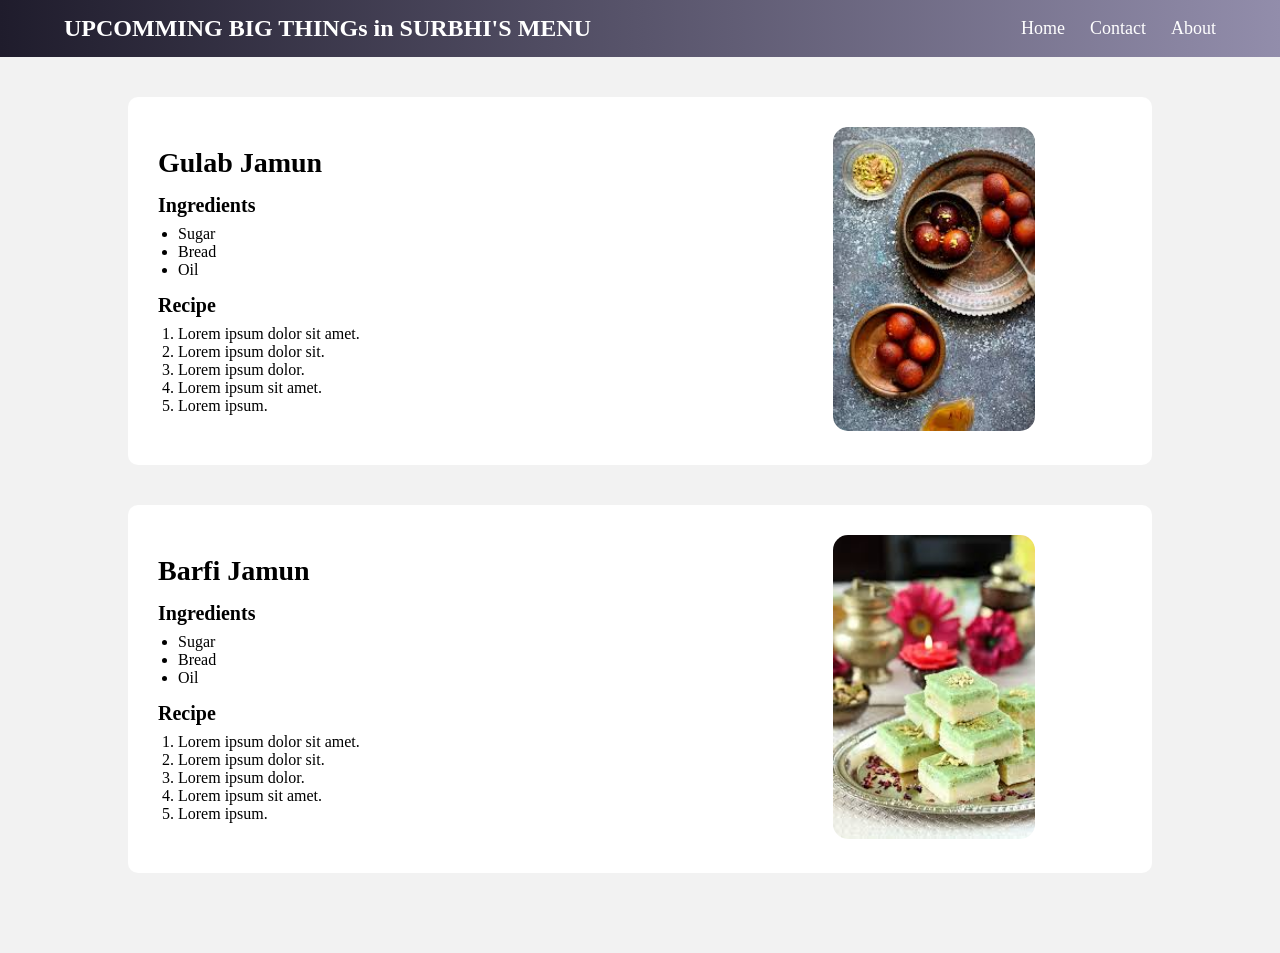
==== menu/index.html @ 10a1029f "menu making" ====
<!DOCTYPE html>
<html lang="en">
<head>
    <meta charset="UTF-8">
    <title>CodeHelp da Dhabba</title>
    <link rel="stylesheet" href="style.css">
</head>
<body>

    <!-- NAVBAR -->
    <header id="navbar">
        <div class="nav-container">
            <span class="logo">UPCOMMING BIG THINGs in SURBHI'S MENU</span>
            <nav>
                <ul class="nav-links">
                    <li><a href="#">Home</a></li>
                    <li><a href="#">Contact</a></li>
                    <li><a href="#">About</a></li>
                </ul>
            </nav>
        </div>
    </header>

    <!-- MAIN CONTENT -->
    <main>
        <section class="recipe">

            <!-- ITEM 1 -->
            <div class="recipe-card">
                <div class="recipe-text">
                    <h2>Gulab Jamun</h2>

                    <h3>Ingredients</h3>
                    <ul>
                        <li>Sugar</li>
                        <li>Bread</li>
                        <li>Oil</li>
                    </ul>

                    <h3>Recipe</h3>
                    <ol>
                        <li>Lorem ipsum dolor sit amet.</li>
                        <li>Lorem ipsum dolor sit.</li>
                        <li>Lorem ipsum dolor.</li>
                        <li>Lorem ipsum sit amet.</li>
                        <li>Lorem ipsum.</li>
                    </ol>
                </div>

                <div class="recipe-image">
                    <img src="glubjammun.jpg" alt="Gulab Jamun">
                </div>
            </div>

            <!-- ITEM 2 -->
            <div class="recipe-card">
                <div class="recipe-text">
                    <h2>Barfi Jamun</h2>

                    <h3>Ingredients</h3>
                    <ul>
                        <li>Sugar</li>
                        <li>Bread</li>
                        <li>Oil</li>
                    </ul>

                    <h3>Recipe</h3>
                    <ol>
                        <li>Lorem ipsum dolor sit amet.</li>
                        <li>Lorem ipsum dolor sit.</li>
                        <li>Lorem ipsum dolor.</li>
                        <li>Lorem ipsum sit amet.</li>
                        <li>Lorem ipsum.</li>
                    </ol>
                </div>

                <div class="recipe-image">
                    <img src="burfi.jpg" alt="Barfi">
                </div>
            </div>

        </section>
    </main>

</body>
</html>
---- menu/style.css ----
* {
    margin: 0;
    padding: 0;
    box-sizing: border-box;
    font-family: Georgia, serif;
}

#navbar {
    background: linear-gradient(to right, #1f1c2c, #928dab);
    padding: 15px 0;
}

.nav-container {
    width: 90%;
    margin: auto;
    display: flex;
    justify-content: space-between;
    align-items: center;
}

.logo {
    color: white;
    font-size: 24px;
    font-weight: bold;
}

.nav-links {
    list-style: none;
    display: flex;
    gap: 25px;
}

.nav-links a {
    color: white;
    text-decoration: none;
    font-size: 18px;
}

.nav-links a:hover {
    text-decoration: underline;
}

/* MAIN SECTION */
main {
    background-color: #f2f2f2;
    padding: 40px 0;
}

.recipe {
    width: 80%;
    margin: auto;
}

/* RECIPE CARD */
.recipe-card {
    background: white;
    margin-bottom: 40px;
    padding: 30px;
    display: flex;
    justify-content: space-between;
    align-items: center;
    border-radius: 10px;
    transition: transform 0.4s ease;
}

.recipe-card:hover {
    transform: scale(1.02);
}

/* TEXT */
.recipe-text {
    width: 60%;
}

.recipe-text h2 {
    font-size: 28px;
    margin-bottom: 15px;
}

.recipe-text h3 {
    margin-top: 15px;
    font-size: 20px;
}

.recipe-text ul,
.recipe-text ol {
    margin-left: 20px;
    margin-top: 8px;
}

/* IMAGE */
.recipe-image {
    width: 30%;
}

.recipe-image img {
    width: 70%;
    border-radius: 15px;
    transition: transform 0.4s ease;
}

.recipe-image img:hover {
    transform: scale(1.1);
}
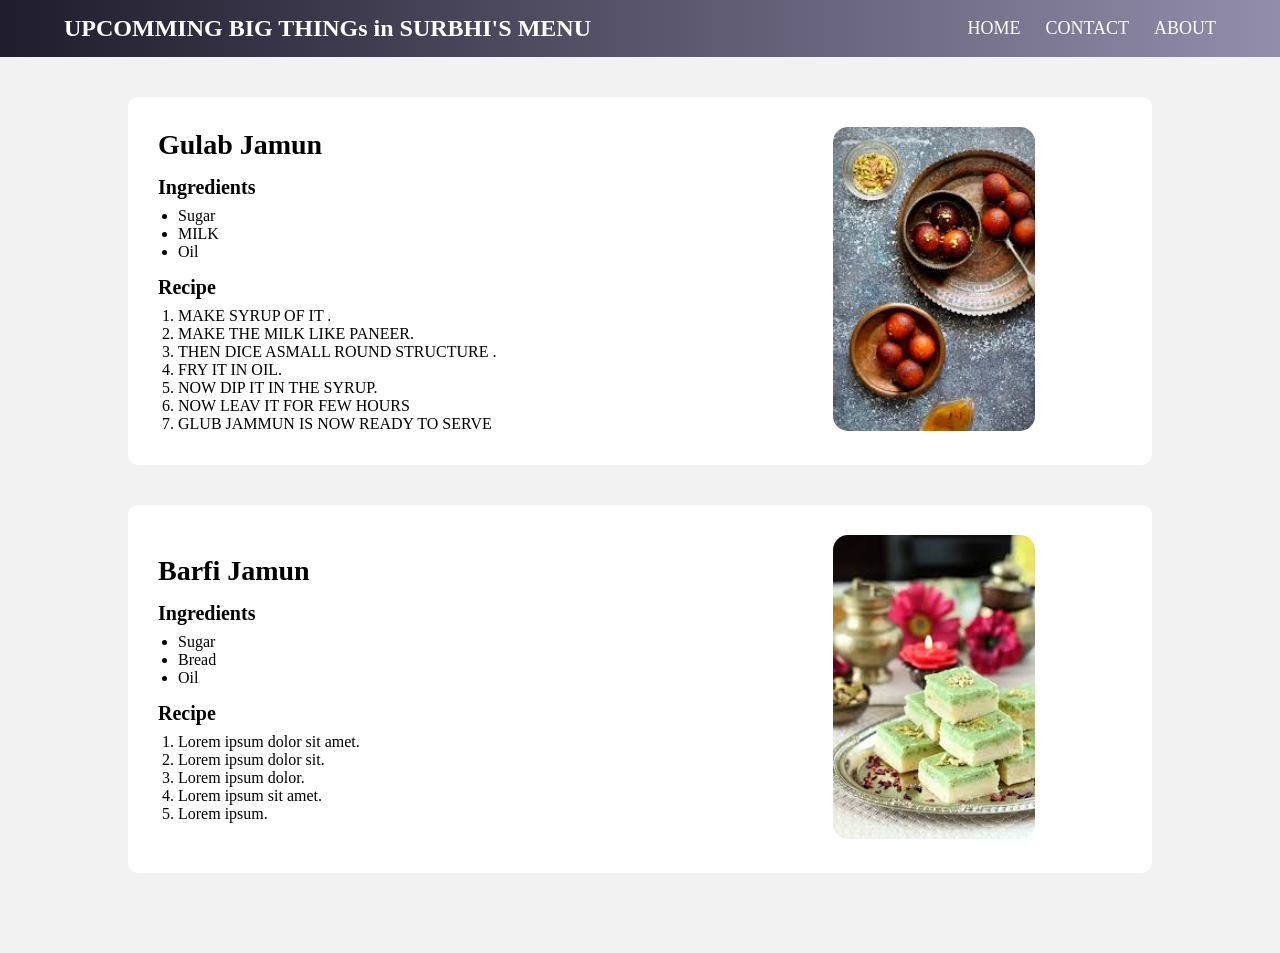
==== commit 27eee1b8: "RECEIP" ====
--- a/menu/index.html
+++ b/menu/index.html
@@ -13,9 +13,9 @@
             <span class="logo">UPCOMMING BIG THINGs in SURBHI'S MENU</span>
             <nav>
                 <ul class="nav-links">
-                    <li><a href="#">Home</a></li>
-                    <li><a href="#">Contact</a></li>
-                    <li><a href="#">About</a></li>
+                    <li><a href="#">HOME</a></li>
+                    <li><a href="#">CONTACT</a></li>
+                    <li><a href="#">ABOUT</a></li>
                 </ul>
             </nav>
         </div>
@@ -33,17 +33,19 @@
                     <h3>Ingredients</h3>
                     <ul>
                         <li>Sugar</li>
-                        <li>Bread</li>
+                        <li>MILK</li>
                         <li>Oil</li>
                     </ul>
 
                     <h3>Recipe</h3>
                     <ol>
-                        <li>Lorem ipsum dolor sit amet.</li>
-                        <li>Lorem ipsum dolor sit.</li>
-                        <li>Lorem ipsum dolor.</li>
-                        <li>Lorem ipsum sit amet.</li>
-                        <li>Lorem ipsum.</li>
+                        <li>MAKE SYRUP OF IT .</li>
+                        <li> MAKE THE MILK LIKE PANEER.</li>
+                        <li>THEN DICE ASMALL ROUND STRUCTURE .</li>
+                        <li>FRY IT IN OIL.</li>
+                        <li>NOW DIP IT IN THE SYRUP.</li>
+                        <li>NOW LEAV IT FOR FEW HOURS</li>
+                        <li> GLUB JAMMUN IS NOW READY TO SERVE</li>
                     </ol>
                 </div>
 
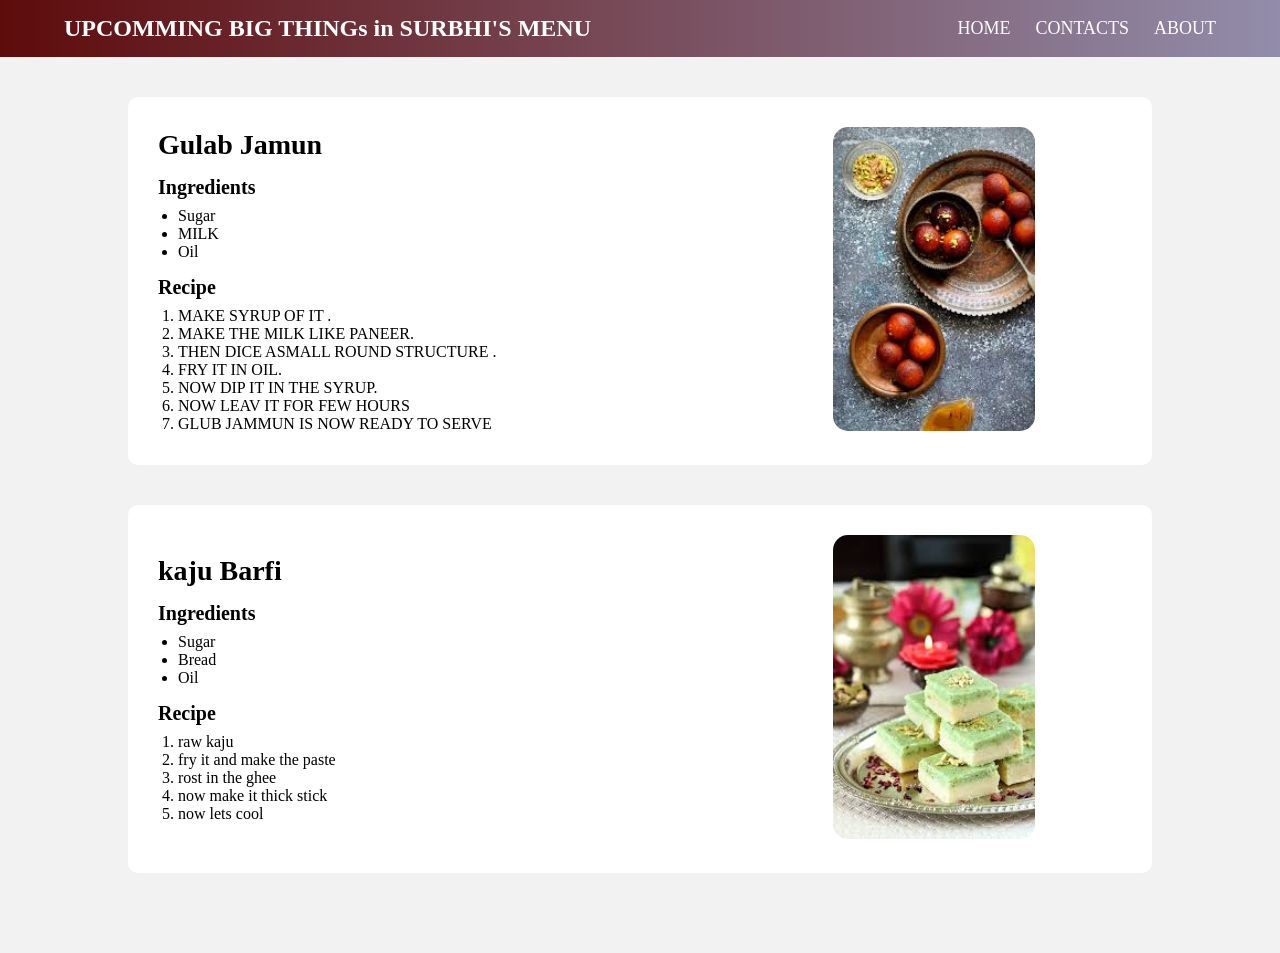
==== commit 75e43005: "k" ====
--- a/menu/index.html
+++ b/menu/index.html
@@ -14,7 +14,7 @@
             <nav>
                 <ul class="nav-links">
                     <li><a href="#">HOME</a></li>
-                    <li><a href="#">CONTACT</a></li>
+                    <li><a href="#">CONTACTS</a></li>
                     <li><a href="#">ABOUT</a></li>
                 </ul>
             </nav>
@@ -57,7 +57,7 @@
             <!-- ITEM 2 -->
             <div class="recipe-card">
                 <div class="recipe-text">
-                    <h2>Barfi Jamun</h2>
+                    <h2> kaju Barfi </h2>
 
                     <h3>Ingredients</h3>
                     <ul>
@@ -68,11 +68,11 @@
 
                     <h3>Recipe</h3>
                     <ol>
-                        <li>Lorem ipsum dolor sit amet.</li>
-                        <li>Lorem ipsum dolor sit.</li>
-                        <li>Lorem ipsum dolor.</li>
-                        <li>Lorem ipsum sit amet.</li>
-                        <li>Lorem ipsum.</li>
+                        <li> raw kaju</li>
+                        <li>fry it and make the paste</li>
+                        <li>rost in the ghee</li>
+                        <li>now make it thick stick</li>
+                        <li>now lets cool</li>
                     </ol>
                 </div>
 
--- a/menu/style.css
+++ b/menu/style.css
@@ -7,7 +7,7 @@
 }
 
 #navbar {
-    background: linear-gradient(to right, #1f1c2c, #928dab);
+    background: linear-gradient(to right, rgb(94, 11, 11), #928dab);
     padding: 15px 0;
 }
 
